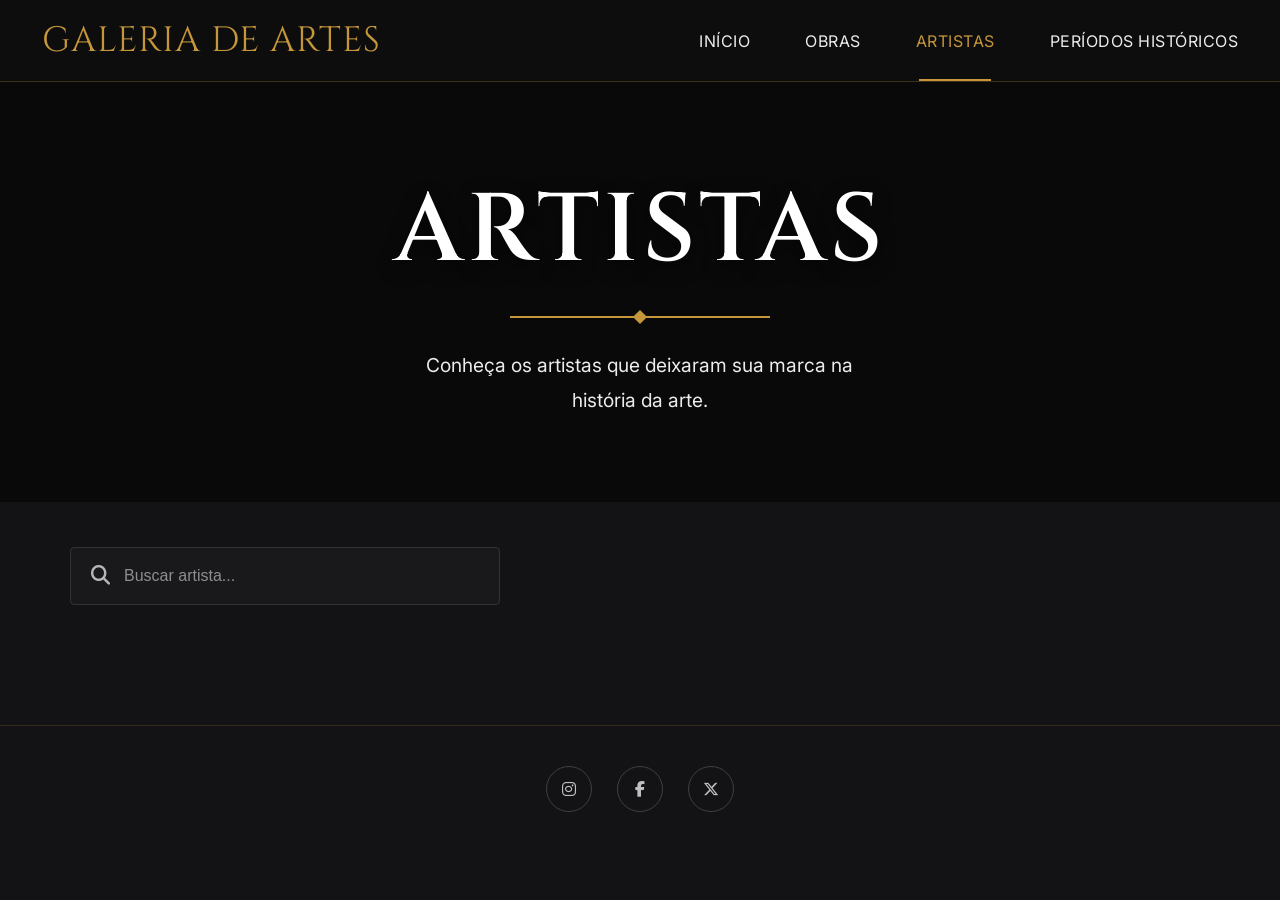
==== frontend/pages/artistas.html @ 5d06f618 "Adicionaei as paginas html, css e js de artistas" ====
<!DOCTYPE html>
<html lang="pt-BR">

<head>

    <meta charset="UTF-8">

    <meta name="viewport" content="width=device-width, initial-scale=1.0">

    <title>Artistas | Galeria de Artes</title>

    <!-- Google Fonts -->

    <link rel="preconnect" href="https://fonts.googleapis.com">

    <link rel="preconnect" href="https://fonts.gstatic.com" crossorigin>

    <link href="https://fonts.googleapis.com/css2?family=Cinzel:wght@400;500;600&family=Inter:wght@300;400;500;600&display=swap" rel="stylesheet">

    <!-- Font Awesome -->

    <link rel="stylesheet"
    href="https://cdnjs.cloudflare.com/ajax/libs/font-awesome/6.7.2/css/all.min.css">


    <link rel="stylesheet" href="../css/artistas.css">

</head>

<body>

<!--======================================
HEADER
=======================================-->

<header>

    <div class="logo">

        <a href="../index.html">

            GALERIA DE ARTES

        </a>

    </div>

<nav>

<ul>

<li>

<a href="../index.html">

INÍCIO

</a>

</li>

<li>

<a href="obras.html">

OBRAS

</a>

</li>

<li>

<a class="ativo" href="../pages/artistas.html">

ARTISTAS

</a>

</li>

<li>

<a href="periodos.html">

PERÍODOS HISTÓRICOS

</a>

</li>

</ul>

</nav>

</header>

<!--======================================
BANNER
=======================================-->

<section class="banner">

<div class="overlay"></div>

<div class="banner-conteudo">

<h1>

ARTISTAS

</h1>

<div class="linha-banner"></div>

<p>

Conheça os artistas que deixaram

sua marca na história da arte.

</p>

</div>

</section>

<!--======================================
PESQUISA
=======================================-->

<section class="pesquisa">

<div class="campo-pesquisa">

<i class="fa-solid fa-magnifying-glass"></i>

<input

type="text"

id="buscar"

placeholder="Buscar artista..."

>

</div>

</section>

<!--======================================
LISTAGEM
=======================================-->

<main>

<div id="listaArtistas">

<!--

Os cards serão criados

automaticamente pelo JavaScript

-->

</div>

</main>

<!--======================================
MODAL
=======================================-->

<div class="modal" id="modal">

<div class="modal-content">

<button id="fecharModal">

<i class="fa-solid fa-xmark"></i>

</button>

<h2>

EDITAR ARTISTA

</h2>

<div class="linha-modal"></div>

<div class="modal-grid">

<!-- COLUNA ESQUERDA -->

<div class="imagem-artista">

<img

id="imagemPreview"

src=""

alt="Artista"

>

<input

type="file"

id="imagemInput"

accept="image/*"

hidden

>

<button id="alterarImagem">

<i class="fa-solid fa-camera"></i>

ALTERAR IMAGEM

</button>

<p>

Formatos aceitos:

JPG,

PNG.

Máx. 5MB

</p>

</div>

<!-- COLUNA DIREITA -->

<div class="formulario">

<label>

NOME COMPLETO

</label>

<input

id="nome"

type="text"

>

<div class="duas-colunas">

<div>

<label>

NASCIMENTO

</label>

<input

id="nascimento"

type="text"

>

</div>

<div>

<label>

MORTE

</label>

<input

id="morte"

type="text"

>

</div>

</div>

<label>

DESCRIÇÃO

</label>

<textarea

id="descricao"

rows="7"

></textarea>

</div>

</div>

<div class="linha-modal-inferior"></div>

<div class="botoes-modal">

<button id="cancelar">

CANCELAR

</button>

<button id="salvar">

SALVAR ALTERAÇÕES

</button>

</div>

</div>

</div>


<div

id="alerta"

class="alerta"

>

<div class="alerta-box">

<h3>

Excluir artista?

</h3>

<p>

Deseja realmente remover este artista?

</p>

<div class="alerta-botoes">

<button id="naoExcluir">

Cancelar

</button>

<button id="simExcluir">

Excluir

</button>

</div>

</div>

</div>


<footer>

<div class="linha-footer"></div>

<div class="redes">

<a href="#">

<i class="fa-brands fa-instagram"></i>

</a>

<a href="#">

<i class="fa-brands fa-facebook-f"></i>

</a>

<a href="#">

<i class="fa-brands fa-x-twitter"></i>

</a>

</div>


</footer>

<script src="js/artistas.js"></script>

</body>

</html>
---- frontend/css/artistas.css ----
/* ======================================================   RESET====================================================== */
*{    margin:0;    padding:0;    box-sizing:border-box;}
html{    scroll-behavior:smooth;}
body{
    background:#131315;
    color:#FFF;
    font-family:'Inter',sans-serif;
    overflow-x:hidden;
}
a{
    text-decoration:none;
    color:inherit;
}
img{
    display:block;
    width:100%;
}
button{
    cursor:pointer;
    font-family:inherit;
}
/* ======================================================   CORES====================================================== */
:root{
    --bg:#131315;
    --card:#1B1B1D;
    --gold:#C5963A;
    --gold-light:#D4A74E;
    --border:#323236;
    --text:#CFCFCF;
}
/* ======================================================   HEADER====================================================== */
header{
    width:100%;
    height:82px;
    background:#0D0D0E;
    border-bottom:1px solid rgba(197,150,58,.25);
    display:flex;
    justify-content:space-between;
    align-items:center;
    padding:0 42px;
    position:fixed;
    top:0;
    left:0;
    z-index:999;
    backdrop-filter:blur(8px);
}
.logo{
    font-family:'Cinzel',serif;
    font-size:2.2rem;
    color:var(--gold);
    letter-spacing:1px;
}
nav ul{
    display:flex;
    list-style:none;
    gap:55px;
}
nav a{
    color:#ECECEC;
    font-size:1rem;
    letter-spacing:.5px;
    padding:30px 0;
    position:relative;
    transition:.3s;
}
nav a:hover{
    color:var(--gold);
}
nav a.ativo{
    color:var(--gold);
}
nav a.ativo::after{
    content:"";
    position:absolute;
    width:72px;
    height:2px;
    background:var(--gold);
    bottom:0;
    left:50%;
    transform:translateX(-50%);
}
/* ======================================================   BANNER====================================================== */
.banner{
    margin-top:82px;
    width:100%;
    height:420px;
    background-image:url("../img/banner-artistas.jpg");
    background-size:cover;
    background-position:center;
    position:relative;
    display:flex;
    justify-content:center;
    align-items:center;
}
.overlay{
    position:absolute;
    inset:0;
    background:rgba(0,0,0,.55);
}
.banner-conteudo{
    position:relative;
    z-index:2;
    text-align:center;
}
.banner h1{
    font-family:'Cinzel',serif;
    font-size:6rem;
    font-weight:600;
    letter-spacing:4px;
    margin-bottom:20px;
    text-shadow:0 6px 18px rgba(0,0,0,.6);
}
.linha-banner{
    width:260px;
    height:2px;
    background:var(--gold);
    margin:0 auto 30px;
    position:relative;
}
.linha-banner::after{
    content:"";
    width:10px;
    height:10px;
    background:var(--gold);
    position:absolute;
    left:50%;
    top:50%;
    transform:translate(-50%,-50%) rotate(45deg);
}
.banner p{
    width:470px;
    max-width:90%;
    margin:auto;
    color:#ECECEC;
    font-size:1.2rem;
    line-height:1.8;
}
/* ======================================================   PESQUISA====================================================== */
.pesquisa{
    width:100%;
    padding:45px 70px 30px;
}
.campo-pesquisa{
    width:430px;
    height:58px;
    border:1px solid var(--border);
    background:#19191B;
    display:flex;
    align-items:center;
    padding:0 20px;
    border-radius:4px;
    transition:.3s;
}
.campo-pesquisa:focus-within{
    border-color:var(--gold);
    box-shadow:0 0 15px rgba(197,150,58,.18);
}
.campo-pesquisa i{
    color:#B7B7B7;
    font-size:1.2rem;
    margin-right:14px;
}
.campo-pesquisa input{
    width:100%;
    background:transparent;
    border:none;
    outline:none;
    color:white;
    font-size:1rem;
}
.campo-pesquisa input::placeholder{
    color:#8E8E8E;
}
/* ======================================================   LISTAGEM====================================================== */
main{
    width:100%;
    padding:0 70px 90px;
}
#listaArtistas{
    display:grid;
    grid-template-columns:repeat(auto-fill,minmax(430px,1fr));
    gap:28px;
}
/* ======================================================   CARD DO ARTISTA====================================================== */
.card-artista{
    background:var(--card);
    display:flex;
    overflow:hidden;
    border-radius:6px;
    position:relative;
    cursor:pointer;
    transition:.35s;
    border:1px solid rgba(255,255,255,.04);
}
.card-artista:hover{
    transform:translateY(-8px);
    box-shadow:0 18px 40px rgba(0,0,0,.45);
    border-color:rgba(197,150,58,.35);
}
.card-artista img{
    width:165px;
    height:245px;
    object-fit:cover;
    flex-shrink:0;
}
.info-artista{
    padding:22px;
    flex:1;
    display:flex;
    flex-direction:column;
}
.info-artista h2{
    font-family:'Cinzel',serif;
    font-size:2rem;
    font-weight:500;
    line-height:1.15;
    margin-bottom:15px;
}
.info-artista .datas{
    color:var(--gold);
    font-size:1rem;
    margin-bottom:18px;
}
.info-artista p{
    color:#C8C8C8;
    line-height:1.8;
    font-size:1rem;
}
/* ======================================================   LIXEIRA====================================================== */
.btn-excluir{
    position:absolute;
    top:15px;
    right:15px;
    width:40px;
    height:40px;
    border:none;
    border-radius:50%;
    background:rgba(0,0,0,.45);
    color:var(--gold);
    display:flex;
    justify-content:center;
    align-items:center;
    font-size:1rem;
    transition:.3s;
}
.btn-excluir:hover{
    background:#B32121;
    color:white;
    transform:scale(1.08);
}
/* ======================================================   MODAL====================================================== */
.modal{
    position:fixed;
    inset:0;
    background:rgba(0,0,0,.82);
    display:none;
    justify-content:center;
    align-items:center;
    z-index:9999;
}
.modal.ativo{
    display:flex;
}
.modal-content{
    width:1180px;
    max-width:95%;
    background:#18181A;
    border:2px solid var(--gold);
    border-radius:12px;
    padding:45px;
    position:relative;
}
.modal-content h2{
    text-align:center;
    font-family:'Cinzel',serif;
    font-size:3rem;
    margin-bottom:18px;
}
.linha-modal{
    width:180px;
    height:2px;
    background:var(--gold);
    margin:0 auto 45px;
}
.modal-grid{
    display:grid;
    grid-template-columns:320px 1fr;
    gap:40px;
}
.imagem-artista img{
    width:100%;
    height:500px;
    object-fit:cover;
    border:1px solid rgba(197,150,58,.45);
    border-radius:6px;
}
#alterarImagem{
    width:100%;
    margin-top:18px;
    height:55px;
    border:1px solid var(--gold);
    color:var(--gold);
    background:transparent;
    transition:.3s;
    font-size:1rem;
}
#alterarImagem:hover{
    background:var(--gold);
    color:#111;
}
.imagem-artista p{
    color:#8A8A8A;
    margin-top:12px;
    font-size:.9rem;
}
.formulario{
    display:flex;
    flex-direction:column;
}
.formulario label{
    color:var(--gold);
    margin-bottom:12px;
    font-size:1rem;
}
.formulario input,
.formulario textarea{
    background:#232326;
    border:1px solid #4B4B4F;
    color:white;
    border-radius:5px;
    padding:18px;
    margin-bottom:28px;
    font-size:1rem;
    outline:none;
}
.formulario input:focus,
.formulario textarea:focus{
    border-color:var(--gold);
}
.duas-colunas{
    display:grid;
    grid-template-columns:1fr 1fr;
    gap:25px;
}
.formulario textarea{
    resize:none;
}
#fecharModal{
    position:absolute;
    right:28px;
    top:28px;
    font-size:2rem;
    background:none;
    border:none;
    color:var(--gold);
}
/* ======================================================   BOTÕES====================================================== */
.linha-modal-inferior{
    width:100%;
    height:1px;
    background:#2F2F31;
    margin:45px 0;
}
.botoes-modal{
    display:flex;
    justify-content:center;
    gap:30px;
}
#cancelar,
#salvar{
    width:270px;
    height:60px;
    border-radius:6px;
    font-size:1rem;
    letter-spacing:1px;
}
#cancelar{
    background:transparent;
    border:1px solid var(--gold);
    color:var(--gold);
}
#cancelar:hover{
    background:var(--gold);
    color:#111;
}
#salvar{
    background:var(--gold);
    border:none;
    color:#111;
    font-weight:600;
}
#salvar:hover{
    filter:brightness(1.1);
}
/* ======================================================   ALERTA====================================================== */
.alerta{
    position:fixed;
    inset:0;
    background:rgba(0,0,0,.65);
    display:none;
    justify-content:center;
    align-items:center;
    z-index:10000;
}
.alerta.ativo{
    display:flex;
}
.alerta-box{
    width:420px;
    background:#1B1B1D;
    border:1px solid var(--gold);
    border-radius:10px;
    padding:35px;
    text-align:center;
}
.alerta-box h3{
    font-family:'Cinzel',serif;
    margin-bottom:18px;
}
.alerta-box p{
    color:#C9C9C9;
    margin-bottom:30px;
}
.alerta-botoes{
    display:flex;
    justify-content:center;
    gap:20px;
}
.alerta-botoes button{
    width:150px;
    height:48px;
    border-radius:5px;
}
#naoExcluir{
    border:1px solid var(--gold);
    background:transparent;
    color:var(--gold);
}
#simExcluir{
    border:none;
    background:#B32121;
    color:white;
}
/* ======================================================   FOOTER====================================================== */
footer{
    border-top:1px solid rgba(197,150,58,.18);
    padding:40px 20px;
    text-align:center;
}
.redes{
    display:flex;
    justify-content:center;
    gap:25px;
    margin-bottom:20px;
}
.redes a{
    width:46px;
    height:46px;
    border:1px solid #404040;
    border-radius:50%;
    display:flex;
    justify-content:center;
    align-items:center;
    color:#BFBFBF;
    transition:.3s;
}
.redes a:hover{
    background:var(--gold);
    color:#111;
    border-color:var(--gold);
}
footer p{
    color:#8F8F8F;
}
/* ======================================================   RESPONSIVIDADE====================================================== */
@media(max-width:1100px){
    .modal-grid{
        grid-template-columns:1fr;
    }
    #listaArtistas{
        grid-template-columns:1fr;
    }
}
@media(max-width:768px){
    header{
        flex-direction:column;
        height:auto;
        padding:20px;
    }
    nav ul{
        gap:20px;
        flex-wrap:wrap;
        justify-content:center;
    }
    .banner h1{
        font-size:3.8rem;
    }
    .campo-pesquisa{
        width:100%;
    }
    .card-artista{
        flex-direction:column;
    }
    .card-artista img{
        width:100%;
        height:320px;
    }
}/*=========================
    TOAST
=========================*/

.toast{

    position:fixed;

    right:30px;

    bottom:30px;

    background:#C5963A;

    color:#111;

    padding:18px 30px;

    border-radius:6px;

    font-weight:600;

    opacity:0;

    transform:translateY(30px);

    transition:.4s;

    z-index:100000;

}

.toast.erro{

    background:#B22222;

    color:#FFF;

}

.toast.mostrar{

    opacity:1;

    transform:translateY(0);

}

/*=========================
    ANIMAÇÃO DOS CARDS
=========================*/

.card-artista{

    opacity:0;

    transform:translateY(35px);

}

.card-artista.aparecer{

    opacity:1;

    transform:translateY(0);

    transition:.6s;

}
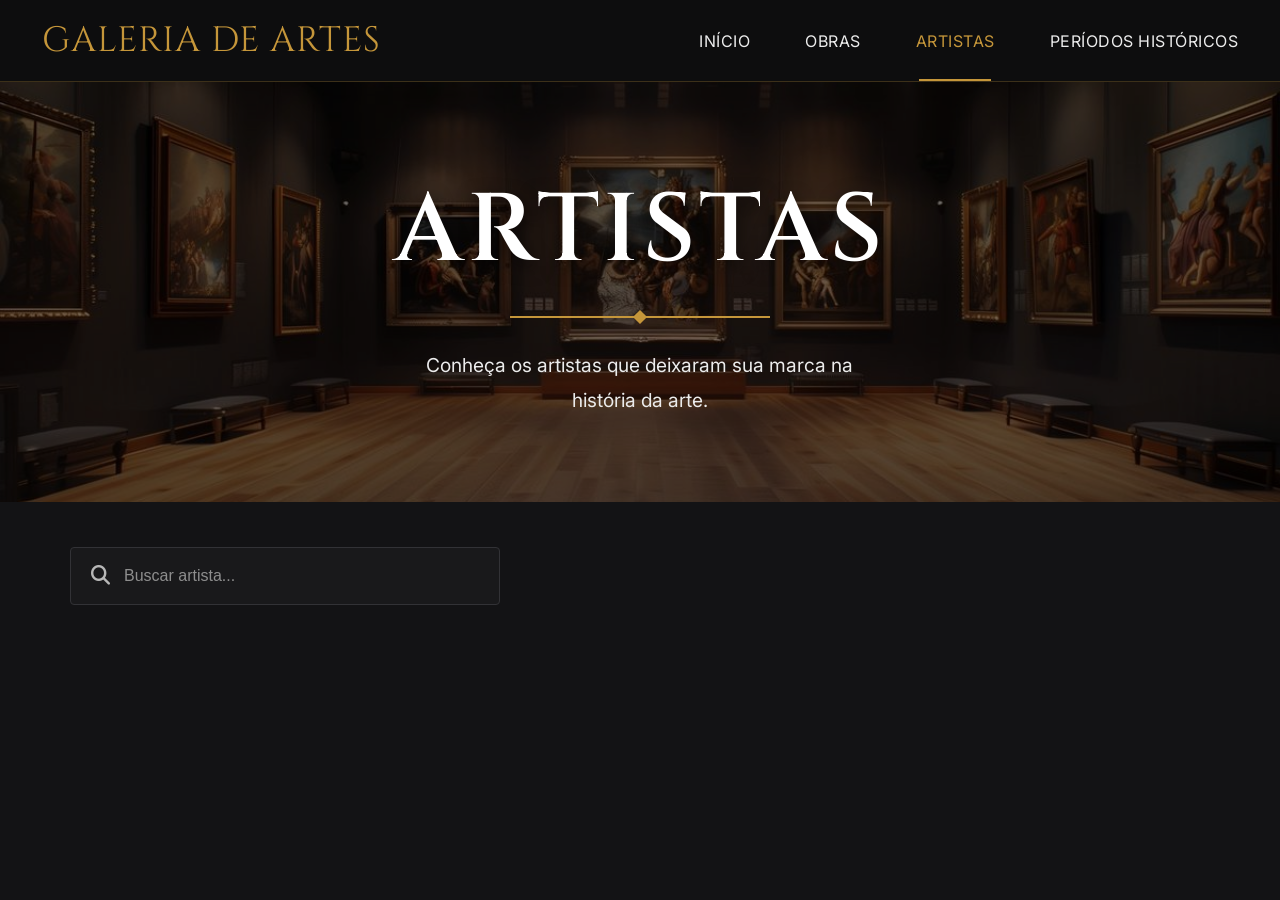
==== commit 3e0d7f65: "Arrumei o desging da pagina de Artistas e da pagina explorar, exemplo: imagens, fontes enquadramento" ====
--- a/frontend/pages/artistas.html
+++ b/frontend/pages/artistas.html
@@ -9,15 +9,11 @@
 
     <title>Artistas | Galeria de Artes</title>
 
-    <!-- Google Fonts -->
-
     <link rel="preconnect" href="https://fonts.googleapis.com">
 
     <link rel="preconnect" href="https://fonts.gstatic.com" crossorigin>
 
     <link href="https://fonts.googleapis.com/css2?family=Cinzel:wght@400;500;600&family=Inter:wght@300;400;500;600&display=swap" rel="stylesheet">
-
-    <!-- Font Awesome -->
 
     <link rel="stylesheet"
     href="https://cdnjs.cloudflare.com/ajax/libs/font-awesome/6.7.2/css/all.min.css">
@@ -29,10 +25,6 @@
 
 <body>
 
-<!--======================================
-HEADER
-=======================================-->
-
 <header>
 
     <div class="logo">
@@ -95,10 +87,6 @@
 
 </header>
 
-<!--======================================
-BANNER
-=======================================-->
-
 <section class="banner">
 
 <div class="overlay"></div>
@@ -125,10 +113,6 @@
 
 </section>
 
-<!--======================================
-PESQUISA
-=======================================-->
-
 <section class="pesquisa">
 
 <div class="campo-pesquisa">
@@ -149,30 +133,14 @@
 
 </section>
 
-<!--======================================
-LISTAGEM
-=======================================-->
-
 <main>
 
 <div id="listaArtistas">
 
-<!--
-
-Os cards serão criados
-
-automaticamente pelo JavaScript
-
--->
-
 </div>
 
 </main>
 
-<!--======================================
-MODAL
-=======================================-->
-
 <div class="modal" id="modal">
 
 <div class="modal-content">
@@ -193,7 +161,6 @@
 
 <div class="modal-grid">
 
-<!-- COLUNA ESQUERDA -->
 
 <div class="imagem-artista">
 
@@ -241,8 +208,6 @@
 
 </div>
 
-<!-- COLUNA DIREITA -->
-
 <div class="formulario">
 
 <label>
@@ -382,36 +347,6 @@
 
 </div>
 
-
-<footer>
-
-<div class="linha-footer"></div>
-
-<div class="redes">
-
-<a href="#">
-
-<i class="fa-brands fa-instagram"></i>
-
-</a>
-
-<a href="#">
-
-<i class="fa-brands fa-facebook-f"></i>
-
-</a>
-
-<a href="#">
-
-<i class="fa-brands fa-x-twitter"></i>
-
-</a>
-
-</div>
-
-
-</footer>
-
 <script src="js/artistas.js"></script>
 
 </body>
--- a/frontend/css/artistas.css
+++ b/frontend/css/artistas.css
@@ -1,4 +1,3 @@
-/* ======================================================   RESET====================================================== */
 *{    margin:0;    padding:0;    box-sizing:border-box;}
 html{    scroll-behavior:smooth;}
 body{
@@ -19,7 +18,7 @@
     cursor:pointer;
     font-family:inherit;
 }
-/* ======================================================   CORES====================================================== */
+
 :root{
     --bg:#131315;
     --card:#1B1B1D;
@@ -28,7 +27,7 @@
     --border:#323236;
     --text:#CFCFCF;
 }
-/* ======================================================   HEADER====================================================== */
+
 header{
     width:100%;
     height:82px;
@@ -79,12 +78,12 @@
     left:50%;
     transform:translateX(-50%);
 }
-/* ======================================================   BANNER====================================================== */
+
 .banner{
     margin-top:82px;
     width:100%;
     height:420px;
-    background-image:url("../img/banner-artistas.jpg");
+    background-image:url("../imagem\ principal\ home\ page.jpg");
     background-size:cover;
     background-position:center;
     position:relative;
@@ -135,7 +134,7 @@
     font-size:1.2rem;
     line-height:1.8;
 }
-/* ======================================================   PESQUISA====================================================== */
+
 .pesquisa{
     width:100%;
     padding:45px 70px 30px;
@@ -171,7 +170,7 @@
 .campo-pesquisa input::placeholder{
     color:#8E8E8E;
 }
-/* ======================================================   LISTAGEM====================================================== */
+
 main{
     width:100%;
     padding:0 70px 90px;
@@ -181,7 +180,7 @@
     grid-template-columns:repeat(auto-fill,minmax(430px,1fr));
     gap:28px;
 }
-/* ======================================================   CARD DO ARTISTA====================================================== */
+
 .card-artista{
     background:var(--card);
     display:flex;
@@ -226,7 +225,7 @@
     line-height:1.8;
     font-size:1rem;
 }
-/* ======================================================   LIXEIRA====================================================== */
+
 .btn-excluir{
     position:absolute;
     top:15px;
@@ -248,7 +247,7 @@
     color:white;
     transform:scale(1.08);
 }
-/* ======================================================   MODAL====================================================== */
+
 .modal{
     position:fixed;
     inset:0;
@@ -354,7 +353,7 @@
     border:none;
     color:var(--gold);
 }
-/* ======================================================   BOTÕES====================================================== */
+
 .linha-modal-inferior{
     width:100%;
     height:1px;
@@ -392,7 +391,7 @@
 #salvar:hover{
     filter:brightness(1.1);
 }
-/* ======================================================   ALERTA====================================================== */
+
 .alerta{
     position:fixed;
     inset:0;
@@ -441,7 +440,7 @@
     background:#B32121;
     color:white;
 }
-/* ======================================================   FOOTER====================================================== */
+
 footer{
     border-top:1px solid rgba(197,150,58,.18);
     padding:40px 20px;
@@ -472,7 +471,7 @@
 footer p{
     color:#8F8F8F;
 }
-/* ======================================================   RESPONSIVIDADE====================================================== */
+
 @media(max-width:1100px){
     .modal-grid{
         grid-template-columns:1fr;
@@ -505,9 +504,7 @@
         width:100%;
         height:320px;
     }
-}/*=========================
-    TOAST
-=========================*/
+}
 
 .toast{
 
@@ -553,9 +550,6 @@
 
 }
 
-/*=========================
-    ANIMAÇÃO DOS CARDS
-=========================*/
 
 .card-artista{
 
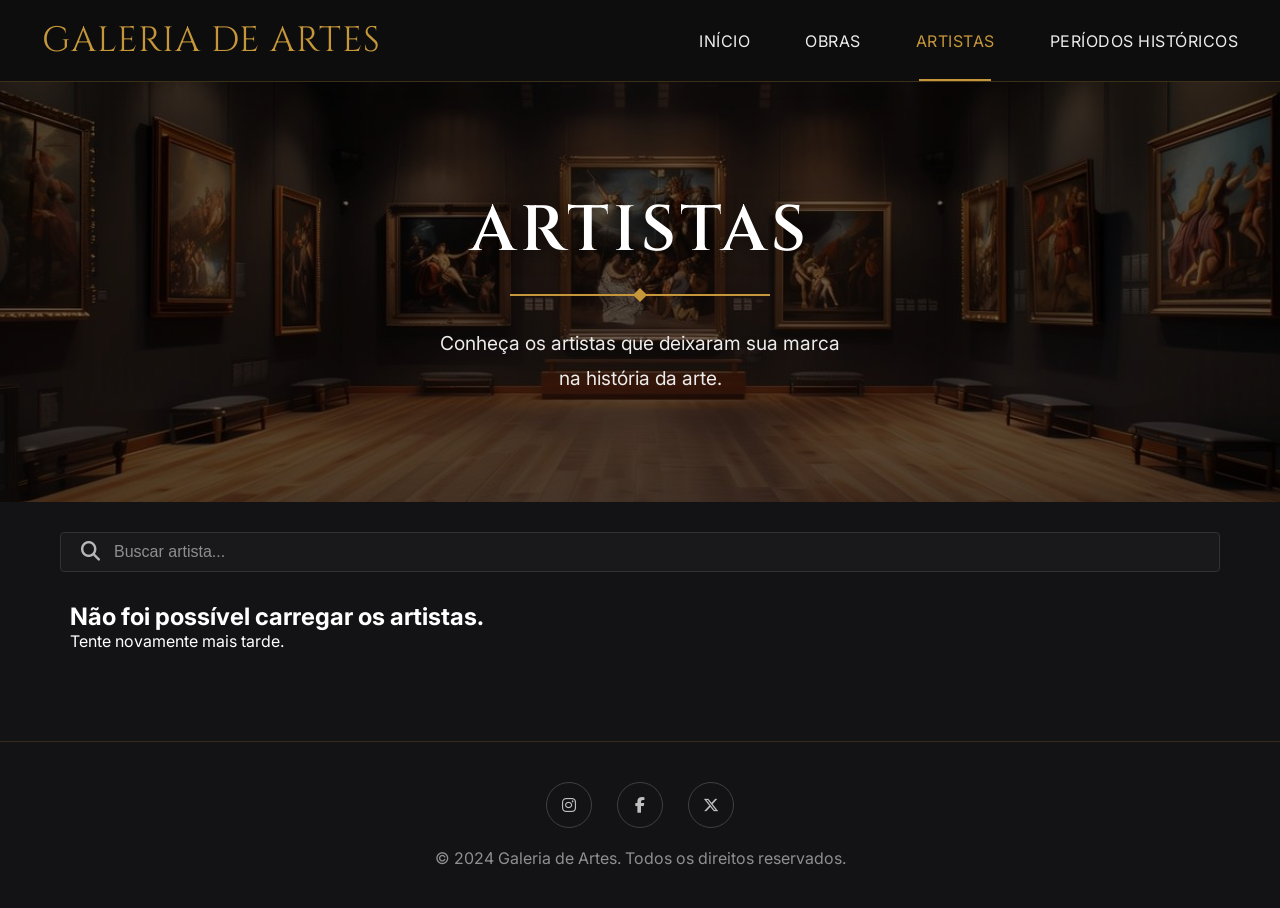
==== commit fc005a46: "correção de alguns erros" ====
--- a/frontend/pages/artistas.html
+++ b/frontend/pages/artistas.html
@@ -9,15 +9,20 @@
 
     <title>Artistas | Galeria de Artes</title>
 
+    <!-- Google Fonts -->
+
     <link rel="preconnect" href="https://fonts.googleapis.com">
 
     <link rel="preconnect" href="https://fonts.gstatic.com" crossorigin>
 
     <link href="https://fonts.googleapis.com/css2?family=Cinzel:wght@400;500;600&family=Inter:wght@300;400;500;600&display=swap" rel="stylesheet">
+
+    <!-- Font Awesome -->
 
     <link rel="stylesheet"
     href="https://cdnjs.cloudflare.com/ajax/libs/font-awesome/6.7.2/css/all.min.css">
 
+    <!-- CSS -->
 
     <link rel="stylesheet" href="../css/artistas.css">
 
@@ -25,11 +30,15 @@
 
 <body>
 
+<!--======================================
+HEADER
+=======================================-->
+
 <header>
 
     <div class="logo">
 
-        <a href="../index.html">
+        <a href="index.html">
 
             GALERIA DE ARTES
 
@@ -43,7 +52,7 @@
 
 <li>
 
-<a href="../index.html">
+<a href="index.html">
 
 INÍCIO
 
@@ -63,7 +72,7 @@
 
 <li>
 
-<a class="ativo" href="../pages/artistas.html">
+<a class="ativo" href="artistas.html">
 
 ARTISTAS
 
@@ -87,6 +96,10 @@
 
 </header>
 
+<!--======================================
+BANNER
+=======================================-->
+
 <section class="banner">
 
 <div class="overlay"></div>
@@ -113,6 +126,10 @@
 
 </section>
 
+<!--======================================
+PESQUISA
+=======================================-->
+
 <section class="pesquisa">
 
 <div class="campo-pesquisa">
@@ -133,14 +150,30 @@
 
 </section>
 
+<!--======================================
+LISTAGEM
+=======================================-->
+
 <main>
 
 <div id="listaArtistas">
 
+<!--
+
+Os cards serão criados
+
+automaticamente pelo JavaScript
+
+-->
+
 </div>
 
 </main>
 
+<!--======================================
+MODAL
+=======================================-->
+
 <div class="modal" id="modal">
 
 <div class="modal-content">
@@ -161,6 +194,7 @@
 
 <div class="modal-grid">
 
+<!-- COLUNA ESQUERDA -->
 
 <div class="imagem-artista">
 
@@ -208,6 +242,8 @@
 
 </div>
 
+<!-- COLUNA DIREITA -->
+
 <div class="formulario">
 
 <label>
@@ -304,6 +340,9 @@
 
 </div>
 
+<!--======================================
+ALERTA EXCLUSÃO
+=======================================-->
 
 <div
 
@@ -347,8 +386,48 @@
 
 </div>
 
-<script src="js/artistas.js"></script>
+<!--======================================
+FOOTER
+=======================================-->
+
+<footer>
+
+<div class="linha-footer"></div>
+
+<div class="redes">
+
+<a href="#">
+
+<i class="fa-brands fa-instagram"></i>
+
+</a>
+
+<a href="#">
+
+<i class="fa-brands fa-facebook-f"></i>
+
+</a>
+
+<a href="#">
+
+<i class="fa-brands fa-x-twitter"></i>
+
+</a>
+
+</div>
+
+<p>
+
+© 2024 Galeria de Artes.
+
+Todos os direitos reservados.
+
+</p>
+
+</footer>
+
+<script src="../js/artistas.js"></script>
 
 </body>
 
-</html>+</html>                                                                                                 
--- a/frontend/css/artistas.css
+++ b/frontend/css/artistas.css
@@ -103,7 +103,7 @@
 }
 .banner h1{
     font-family:'Cinzel',serif;
-    font-size:6rem;
+    font-size:4rem;
     font-weight:600;
     letter-spacing:4px;
     margin-bottom:20px;
@@ -140,8 +140,8 @@
     padding:45px 70px 30px;
 }
 .campo-pesquisa{
-    width:430px;
-    height:58px;
+    width:400px;
+    height:40px;
     border:1px solid var(--border);
     background:#19191B;
     display:flex;
@@ -568,3 +568,36 @@
     transition:.6s;
 
 }
+
+.pesquisa {
+  display: flex;
+  justify-content: space-between;
+  align-items: center;
+  gap: 15px;
+  max-width: 1200px;
+  margin: 30px auto;
+  padding: 0 20px;
+}
+
+.campo-pesquisa {
+  flex: 1;
+}
+
+.btn-novo-artista {
+  background-color: #c9a050; /* Cor padrão dourada da galeria */
+  color: #111;
+  border: none;
+  padding: 12px 24px;
+  font-weight: 600;
+  font-family: 'Inter', sans-serif;
+  cursor: pointer;
+  display: flex;
+  align-items: center;
+  gap: 8px;
+  border-radius: 4px;
+  transition: background-color 0.3s ease;
+}
+
+.btn-novo-artista:hover {
+  background-color: #b38b3f;
+}
